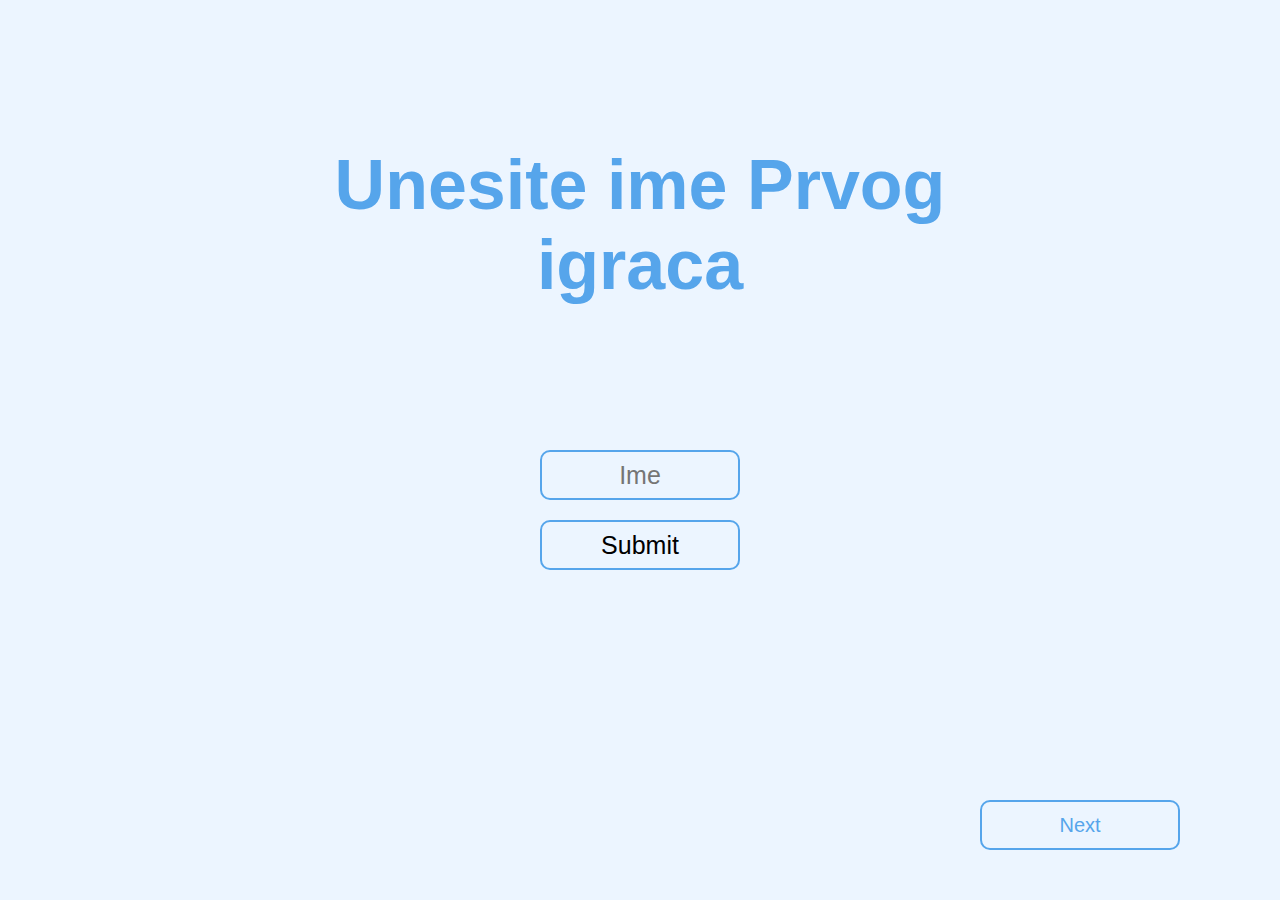
==== firstPlayer.html @ 7e93c5d7 "20.10.22" ====
<!DOCTYPE html>
<html lang="en">
<head>
    <meta charset="UTF-8">
    <meta http-equiv="X-UA-Compatible" content="IE=edge">
    <meta name="viewport" content="width=device-width, initial-scale=1.0">
    <title>First Player</title>
    <link rel="stylesheet" href="style.css">
</head>
<body>
    <h2>Unesite ime Prvog igraca</h2>
    <form>
        <input type="text" class="input-container" id="usernameF" name="username" placeholder="Ime">
        <input type="submit" class="input-container" id="submitF" value="Submit">
    </form>
    <a class="btn" href = "secondPlayer.html">Next</a>
    <script src="firstPlayer.js"></script>
</body>
</html>
---- style.css ----
* {
  margin: 0;
  padding: 0;
  box-sizing: border-box;
  font-size: 62.5%;
}

body {
  width: 100vw;
  height: 100vh;
  font-family: Arial, Helvetica, sans-serif;
  font-size: 1.6rem;
  background-color: #ecf5ff;
  display: flex;
  align-items: center;
  justify-content: center;
}

h1,
h2 {
  font-size: 10rem;
  text-align: center;
  color: #56a5eb;
}

h2 {
  width: 70rem;
  font-size: 7rem;
  margin-bottom: 50vh;
}

.btn {
  position: absolute;
  width: 20rem;
  height: 5rem;
  bottom: 5rem;
  right: 10rem;
  border: 2px solid #56a5eb;
  border-radius: 10px;
  font-size: 2rem;
  color: #56a5eb;
  transition: all 0.3s ease-in-out;
  text-decoration: none;
  display: flex;
  align-items: center;
  justify-content: center;
  cursor: pointer;
}

.btn:hover {
  background-color: #c8d1db;
  font-size: 2.5rem;
  color: #ffffff;
}

form {
  width: 100%;
  display: flex;
  flex-direction: column;
  align-items: center;
  position: absolute;
  margin-top: 10rem;
}
form .input-container {
  width: 20rem;
  height: 5rem;
  text-align: center;
  font-size: 2.5rem;
  border: 2px solid #56a5eb;
  border-radius: 10px;
  background-color: transparent;
  margin-top: 2rem;
}

.player {
  width: 50%;
  height: 100%;
  position: relative;
  display: flex;
  justify-content: center;
}
.player .dice {
  position: absolute;
  width: 20rem;
  height: 20rem;
  background-color: #56a5eb;
  margin-top: 10rem;
  background-size: cover;
  background-position: center;
  border-radius: 20%;
}
.player .dice.one {
  background-image: url(/roll-dice/roll-dice/slike/1.png);
}
.player .dice.two {
  background-image: url(/roll-dice/roll-dice/slike/2.png);
}
.player .dice.three {
  background-image: url(/roll-dice/roll-dice/slike/3.png);
}
.player .dice.four {
  background-image: url(/roll-dice/roll-dice/slike/4.png);
}
.player .dice.five {
  background-image: url(/roll-dice/roll-dice/slike/5.png);
}
.player .dice.six {
  background-image: url(/roll-dice/roll-dice/slike/6.png);
}
.player #totalF,
.player #totalS,
.player #currentF,
.player #currentS {
  width: 15rem;
  font-size: 2.5rem;
  color: #56a5eb;
  height: 5rem;
  position: absolute;
  bottom: 25rem;
  border-bottom: 0.2rem solid #56a5eb;
  display: flex;
  align-items: center;
}
.player #currentF,
.player #currentS {
  bottom: 20rem;
}

.border {
  position: absolute;
  height: 100%;
  width: 1rem;
  border-radius: 10px;
  background-color: #56a5eb;
}

.new-game,
.stop,
.roll {
  bottom: initial;
  right: initial;
  width: 15rem;
  z-index: 5;
  background-color: #fff;
  white-space: nowrap;
}

.new-game {
  top: 4rem;
}

.roll {
  bottom: 10rem;
}

.stop {
  bottom: 4rem;
}

.home-btn {
  right: initial;
  bottom: 5rem;
}/*# sourceMappingURL=style.css.map */
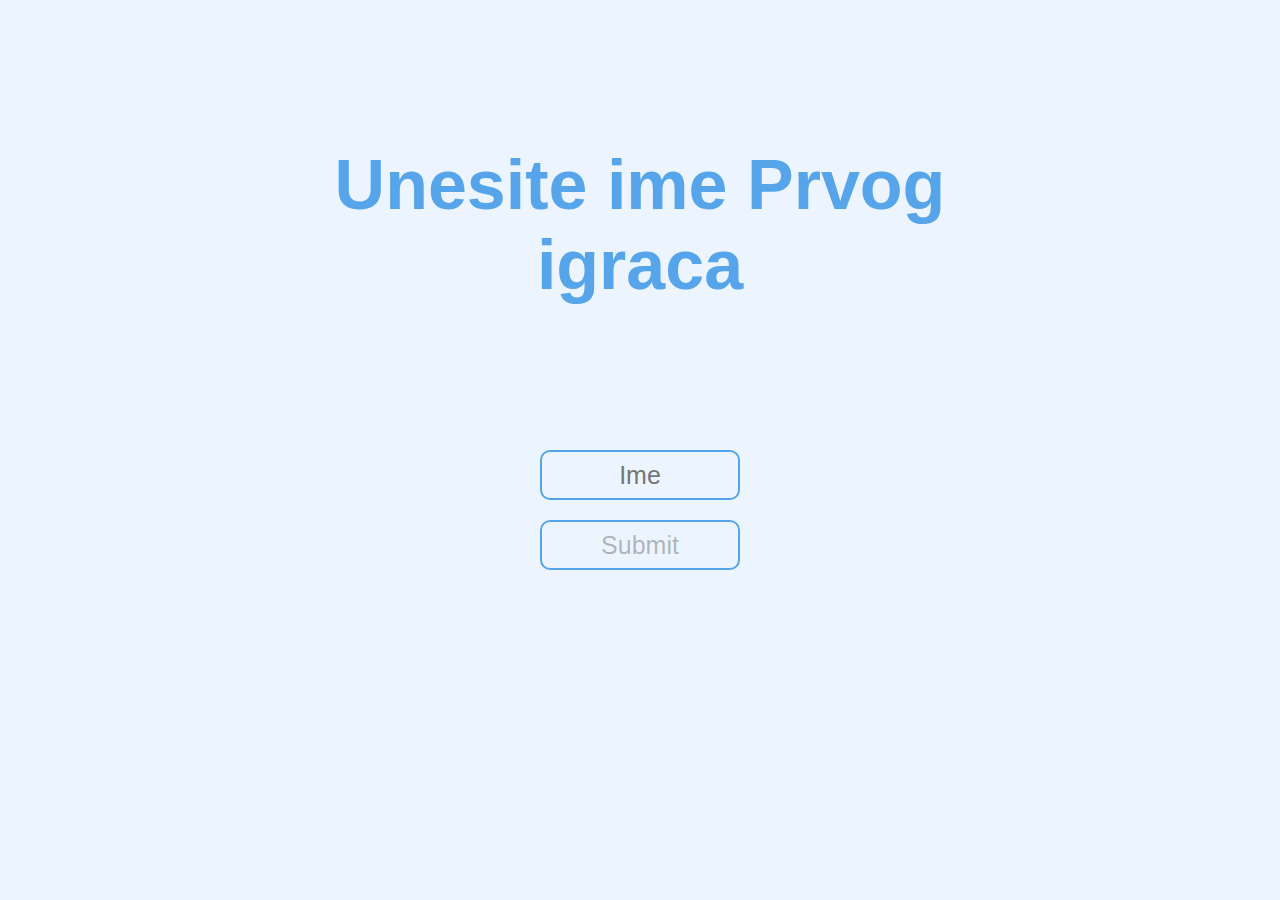
==== commit 7fa504ff: "24.10.22" ====
--- a/firstPlayer.html
+++ b/firstPlayer.html
@@ -11,9 +11,8 @@
     <h2>Unesite ime Prvog igraca</h2>
     <form>
         <input type="text" class="input-container" id="usernameF" name="username" placeholder="Ime">
-        <input type="submit" class="input-container" id="submitF" value="Submit">
+        <button type="submit" class="input-container" id="submitF" value="Submit" onclick="nextPage(event)" disabled>Submit</button>
     </form>
-    <a class="btn" href = "secondPlayer.html">Next</a>
     <script src="firstPlayer.js"></script>
 </body>
 </html>--- a/style.css
+++ b/style.css
@@ -44,13 +44,13 @@
   display: flex;
   align-items: center;
   justify-content: center;
-  cursor: pointer;
 }
 
 .btn:hover {
-  background-color: #c8d1db;
-  font-size: 2.5rem;
-  color: #ffffff;
+  cursor: pointer;
+  box-shadow: 0 0.4rem 1.4rem 0 rgba(86, 185, 235, 0.5);
+  transform: translateY(-0.1rem);
+  transition: transform 150ms;
 }
 
 form {
@@ -79,6 +79,27 @@
   display: flex;
   justify-content: center;
 }
+.player .turn-indicator {
+  width: 5rem;
+  height: 5rem;
+  background-color: #56a5eb;
+  position: absolute;
+  border-radius: 20px;
+  top: 2rem;
+  box-shadow: 0 0.4rem 1.4rem 0.5rem rgba(86, 185, 235, 0.5);
+}
+.player #turnIndicatorFirst {
+  right: 10rem;
+}
+.player #turnIndicatorSecond {
+  left: 10rem;
+}
+.player .turn-indicator.true {
+  background-color: green;
+}
+.player .turn-indicator.false {
+  background-color: red;
+}
 .player .dice {
   position: absolute;
   width: 20rem;
@@ -88,6 +109,7 @@
   background-size: cover;
   background-position: center;
   border-radius: 20%;
+  box-shadow: 0 0.4rem 1.4rem 0.5rem rgba(86, 185, 235, 0.5);
 }
 .player .dice.one {
   background-image: url(/roll-dice/roll-dice/slike/1.png);
@@ -107,10 +129,10 @@
 .player .dice.six {
   background-image: url(/roll-dice/roll-dice/slike/6.png);
 }
-.player #totalF,
-.player #totalS,
-.player #currentF,
-.player #currentS {
+.player #totalFirst,
+.player #totalSecond,
+.player #currentFirst,
+.player #currentSecond {
   width: 15rem;
   font-size: 2.5rem;
   color: #56a5eb;
@@ -121,8 +143,8 @@
   display: flex;
   align-items: center;
 }
-.player #currentF,
-.player #currentS {
+.player #currentFirst,
+.player #currentSecond {
   bottom: 20rem;
 }
 
